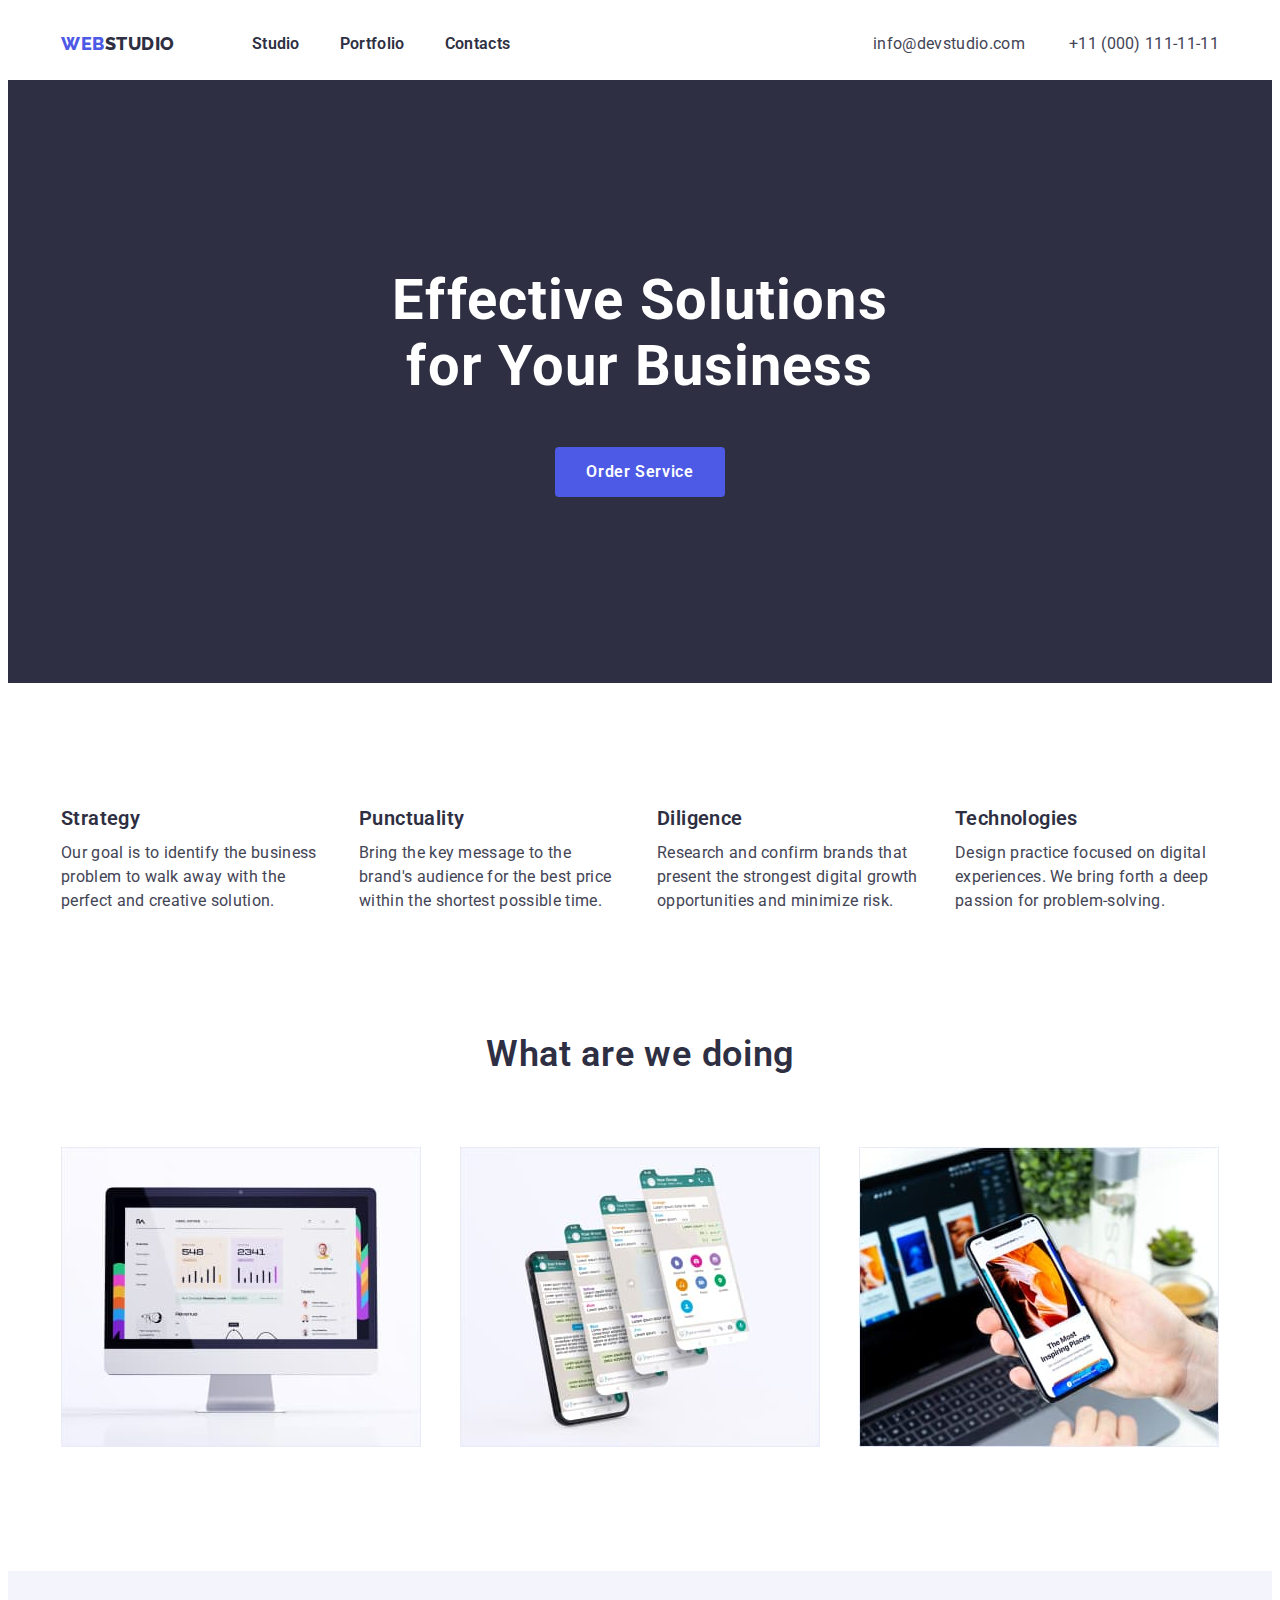
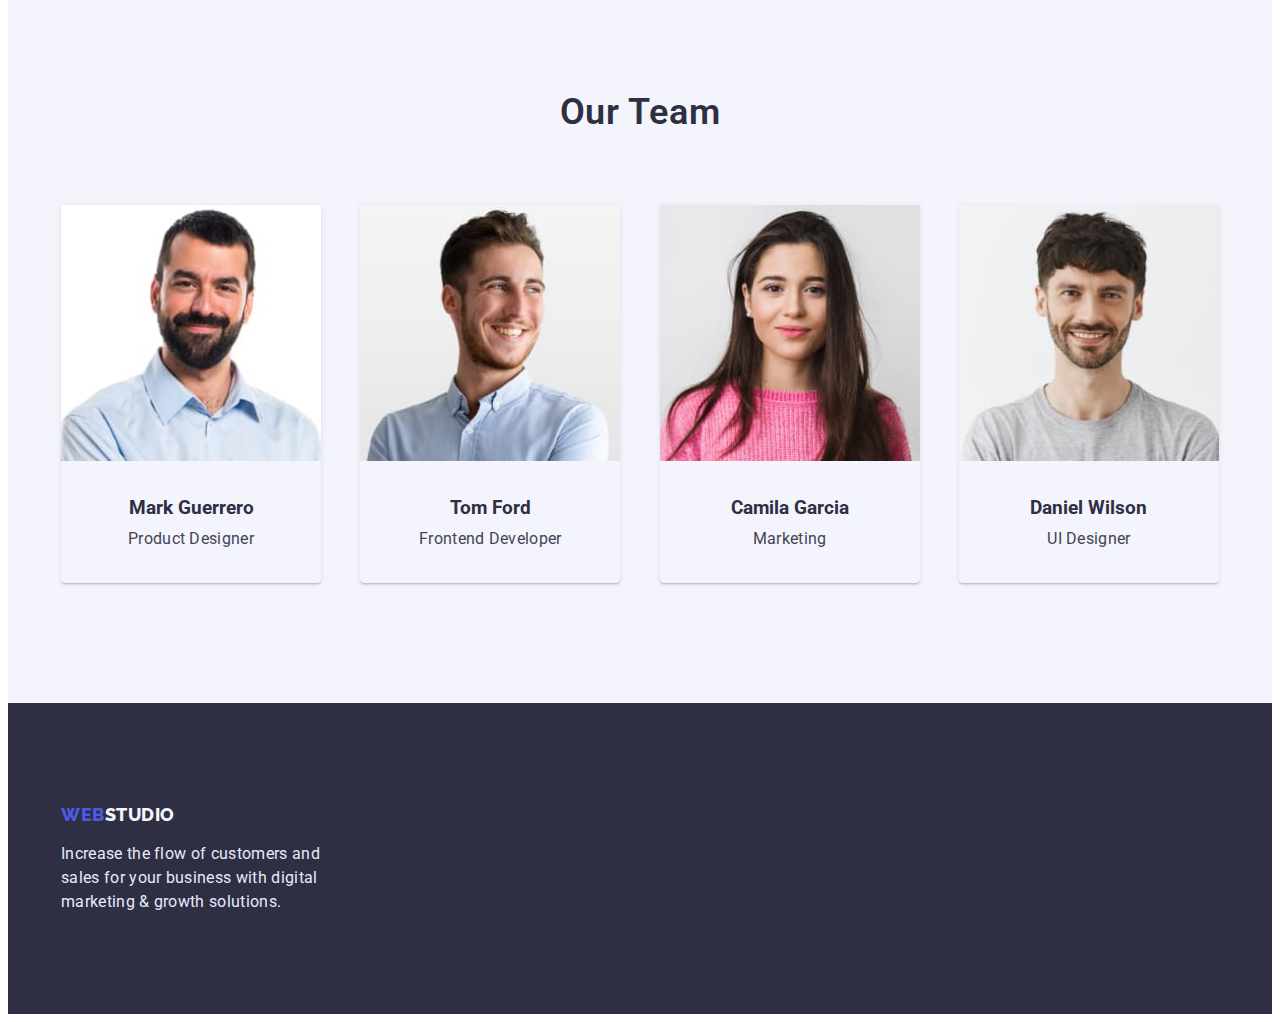
==== index.html @ ed774e04 "homework 3" ====
<!DOCTYPE html>
<html lang="en">
  <head>
    <meta charset="UTF-8" />
    <meta http-equiv="X-UA-Compatible" content="IE=edge" />
    <meta name="viewport" content="width=device-width, initial-scale=1.0" />
    <link
      href="https://fonts.googleapis.com/css2?family=Raleway:wght@800&family=Roboto:wght@400;500;700;900&display=swap"
      rel="stylesheet"
    />
    <link
      rel="stylesheet"
      href="https://cdnjs.cloudflare.com/ajax/libs/modern-normalize/1.1.0/modern-normalize.min.css"
      integrity="sha512-wpPYUAdjBVSE4KJnH1VR1HeZfpl1ub8YT/NKx4PuQ5NmX2tKuGu6U/JRp5y+Y8XG2tV+wKQpNHVUX03MfMFn9Q=="
      crossorigin="anonymous"
      referrerpolicy="no-referrer"
    />
    <link rel="stylesheet" href="./css/styles.css" />
    <title>Web Studio</title>
  </head>
  <body>
    <header>
      <div class="container navigaton-position">
        <nav class="nav">
          <a class="logo" href="/"
            ><span class="logo-web">WEB</span
            ><span class="logo-studio">STUDIO</span></a
          >
          <ul class="ul-none-decoration navigation">
            <li class="list"><a class="nav-text" href="#">Studio</a></li>
            <li class="list">
              <a class="nav-text" href="portfolio.html">Portfolio</a>
            </li>
            <li class="list"><a class="nav-text" href="#">Contacts</a></li>
          </ul>
        </nav>
        <div class="contacts-position">
          <a class="contacts" href="mailto:info@devstudio.com"
            >info@devstudio.com</a
          >
          <a class="contacts" href="tel:+11(000)1111111">+11 (000) 111-11-11</a>
        </div>
      </div>
    </header>
    <main>
      <div class="first-background">
        <h1 class="heading">Effective Solutions for Your Business</h1>
        <button class="button" type="button">Order Service</button>
      </div>
      <section class="section-position section">
        <div class="container">
          <ul class="ul-none-decoration ul-benefits">
            <li class="list-benefits">
              <h3 class="heading-tree">Strategy</h3>
              <p class="paragraph">
                Our goal is to identify the business problem to walk away with
                the perfect and creative solution.
              </p>
            </li>
            <li class="list-benefits">
              <h3 class="heading-tree">Punctuality</h3>
              <p class="paragraph">
                Bring the key message to the brand's audience for the best price
                within the shortest possible time.
              </p>
            </li>
            <li class="list-benefits">
              <h3 class="heading-tree">Diligence</h3>
              <p class="paragraph">
                Research and confirm brands that present the strongest digital
                growth opportunities and minimize risk.
              </p>
            </li>
            <li class="list-benefits">
              <h3 class="heading-tree">Technologies</h3>
              <p class="paragraph">
                Design practice focused on digital experiences. We bring forth a
                deep passion for problem-solving.
              </p>
            </li>
          </ul>
        </div>
      </section>
      <section class="section-position section-padding">
        <div class="container">
          <h2 class="heading-two center">What are we doing</h2>
          <ul class="ul-none-decoration row">
            <li class="space">
              <img src="./images/screen.jpg" alt="screen" width="360" />
            </li>
            <li class="space">
              <img
                src="./images/four-smartphones.jpg"
                alt="four smartphones"
                width="360"
              />
            </li>
            <li class="space">
              <img
                src="./images/notebook-and-smartphone.jpg"
                alt="notebook and smartphone"
                width="360"
              />
            </li>
          </ul>
        </div>
      </section>
      <section class="second-background section-position">
        <div class="container section-team-padding">
          <h2 class="heading-two center">Our Team</h2>
          <ul class="ul-none-decoration row">
            <li class="team-cards">
              <img src="./images/first-man.jpg" alt="man" width="260" />
              <div class="text-padding">
                <h3>Mark Guerrero</h3>
                <p class="paragraph">Product Designer</p>
              </div>
            </li>
            <li class="team-cards">
              <img src="./images/second-man.jpg" alt="man" width="260" />
              <div class="text-padding">
                <h3>Tom Ford</h3>
                <p class="paragraph">Frontend Developer</p>
              </div>
            </li>
            <li class="team-cards">
              <img src="./images/girl.jpg" alt="girl" width="260" />
              <div class="text-padding">
                <h3>Camila Garcia</h3>
                <p class="paragraph">Marketing</p>
              </div>
            </li>
            <li class="team-cards">
              <img src="./images/third-man.jpg" alt="man" width="260" />
              <div class="text-padding">
                <h3>Daniel Wilson</h3>
                <p class="paragraph">UI Designer</p>
              </div>
            </li>
          </ul>
        </div>
      </section>
    </main>
    <footer class="footer">
      <div class="container">
        <a href="#" class="logo footer-logo"
          ><span class="logo-web">WEB</span
          ><span class="logo-studio white">STUDIO</span></a
        >
        <p class="footer-paragraph">
          Increase the flow of customers and sales for your business with
          digital marketing & growth solutions.
        </p>
      </div>
    </footer>
  </body>
</html>
---- css/styles.css ----
body {
  font-family: Roboto;
  color: var(--defoultColor);
}

.ul-none-decoration {
  padding: 0;
  margin: 0;
  list-style: none;
}

h1,
h2,
h3,
h4,
h5,
h6,
p {
  margin: 0;
}

:root {
  --defoultTextSpacing: 0.02em;
  --lineHeight: 1.5;
  --fontWeight: 600;
  --whiteColor: #ffff;
  --defoultColor: #2e2f42;
  --irisColor: #4d5ae5;
}

*:focus {
  outline-color: var(--irisColor);
}

/* container */

.container {
  width: 1158px;
  padding: 0 15px;
  margin: 0 auto;
}

.section {
  padding: 120px 0;
}

.section-padding {
  padding-bottom: 120px;
}

.section-position {
  display: flex;
  justify-content: center;
}

.center {
  text-align: center;
}

/* navigation */

.navigaton-position {
  display: flex;
  justify-content: space-between;
  align-items: center;
}

.nav {
  display: flex;
  align-items: center;
}

.navigation:nth-child(n) {
  display: flex;
}

.list:nth-child(n) {
  margin-right: 40px;
}

.list:last-child {
  margin-right: 0;
}

.nav-text {
  display: inline-block;

  font-size: 16px;
  font-weight: var(--fontWeight);
  line-height: var(--lineHeight);
  letter-spacing: var(--defoultTextSpacing);
  text-decoration: none;

  color: var(--defoultColor);

  padding: 24px 0;
}

.nav-text:hover {
  color: var(--irisColor);
}

.logo {
  display: inline-block;

  font-family: "Raleway";
  font-style: normal;
  font-weight: 800;
  font-size: 18px;
  line-height: 1.3;
  letter-spacing: 0.03em;
  text-decoration: none;
}

.nav > .logo {
  margin-right: 77px;
}

.logo-web {
  color: var(--irisColor);
}

.logo-studio {
  color: var(--defoultColor);
}

.white {
  color: #f4f4fd;
}

.contacts-position {
  margin-left: auto;
}

.contacts {
  margin-right: 40px;
}

.contacts:last-of-type {
  margin-right: 0;
}

.contacts {
  font-size: 16px;
  font-weight: 400;
  line-height: var(--lineHeight);
  letter-spacing: var(--defoultTextSpacing);

  text-decoration: none;

  color: #434455;
}

.contacts:hover {
  color: var(--irisColor);
}

/* main */

.button {
  width: 170px;
  height: 50px;
  background-color: var(--irisColor);
  color: var(--whiteColor);
  border: none;
  border-radius: 4px;

  padding: 0;

  font-family: "Roboto";
  font-style: normal;
  font-weight: var(--fontWeight);
  font-size: 16px;
  line-height: 1.2;
  letter-spacing: 0.04em;

  cursor: pointer;
}

.button:active {
  background-color: #404bbf;
}

.first-background {
  background-color: var(--defoultColor);
  height: 603px;

  display: flex;
  justify-content: center;
  align-items: center;
  flex-direction: column;
}

.second-background {
  background-color: #f4f4fd;
  margin-bottom: 0;
}

.heading {
  font-size: 56px;
  letter-spacing: var(--defoultTextSpacing);
  text-align: center;
  width: 496px;
  margin-bottom: 48px;
  color: var(--whiteColor);
}

.heading-two {
  font-size: 36px;
  font-weight: var(--fontWeight);
  letter-spacing: var(--defoultTextSpacing);

  color: var(--defoultColor);

  margin-bottom: 72px;
}

.heading-tree {
  font-size: 20px;
  font-weight: var(--fontWeight);
  line-height: var(--lineHeight);
  letter-spacing: var(--defoultTextSpacing);

  color: var(--defoultColor);

  margin-bottom: 8px;
}

.space {
  margin-right: 24px;
}

.space:last-of-type {
  margin: 0;
}

.footer-paragraph {
  font-size: 16px;
  font-weight: 400;
  line-height: var(--lineHeight);
  letter-spacing: var(--defoultTextSpacing);

  color: #e7e9fc;
}

.paragraph {
  font-size: 16px;
  font-weight: 400;
  line-height: var(--lineHeight);
  letter-spacing: var(--defoultTextSpacing);

  color: #434455;
}

.button-portfolio {
  font-size: 16px;
  font-weight: var(--fontWeight);
  line-height: var(--lineHeight);

  letter-spacing: 0.04em;

  padding: 8px 16px;

  background-color: #f4f4fd;
  color: var(--irisColor);
  border: 1px solid #e7e9fc;
  border-radius: 4px;

  cursor: pointer;
}

.button-portfolio:hover {
  background-color: var(--irisColor);
  color: var(--whiteColor);
}

.button-portfolio:active {
  background-color: #404bbf;
  color: var(--whiteColor);
}

footer {
  background-color: var(--defoultColor);
  color: var(--whiteColor);

  padding: 100px 0;
}

.ul-benefits {
  display: flex;
  justify-content: space-between;
}

.list-benefits {
  display: flex;
  flex-direction: column;
  margin-right: 24px;
  width: 264px;
}

.list-benefits:last-of-type {
  margin-right: 0;
}

.row {
  display: flex;
  justify-content: space-between;
}

.section-team-padding {
  padding-top: 120px;
  padding-bottom: 120px;
}

.team-cards {
  box-shadow: 0px 1px 6px rgba(46, 47, 66, 0.08),
    0px 1px 1px rgba(46, 47, 66, 0.16), 0px 2px 1px rgba(46, 47, 66, 0.08);
  border-radius: 0px 0px 4px 4px;
  margin-right: 24px;
}

.team-cards h3 {
  margin-bottom: 8px;
}

.team-cards:last-of-type {
  margin-right: 0;
}

.text-padding {
  padding-top: 32px;
  padding-bottom: 32px;
}

.team-cards .text-padding {
  text-align: center;
}

.list-cards-job .text-padding {
  padding-left: 16px;
}

.footer-logo {
  margin-bottom: 16px;
}

/* .footer-content {
  flex-direction: column;
  align-items: flex-start;
} */

.footer-paragraph {
  width: 264px;
}

/* portfolio.html */

.header-potfolio {
  box-shadow: 0px 2px 1px rgba(46, 47, 66, 0.08),
    0px 1px 1px rgba(46, 47, 66, 0.16), 0px 1px 6px rgba(46, 47, 66, 0.08);
}

.section-portfolio {
  display: flex;
  justify-content: center;
  align-items: center;
  flex-direction: column;

  padding-top: 96px;
  padding-bottom: 120px;
}

.button-position {
  display: flex;
}

.list-job {
  margin-right: 24px;
}

.portfolio-position {
  margin-bottom: 72px;

  display: flex;
  justify-content: center;
}

.row-works {
  display: flex;
  justify-content: space-between;
  flex-wrap: wrap;
}

.list-cards-job {
  border: 0.5px solid #f4f4fd;
  box-shadow: 0px 1px 6px rgba(46, 47, 66, 0.08);
  width: calc((100% - 48px) / 3);

  margin-bottom: 48px;
}

.margin {
  margin-bottom: -48px;
}
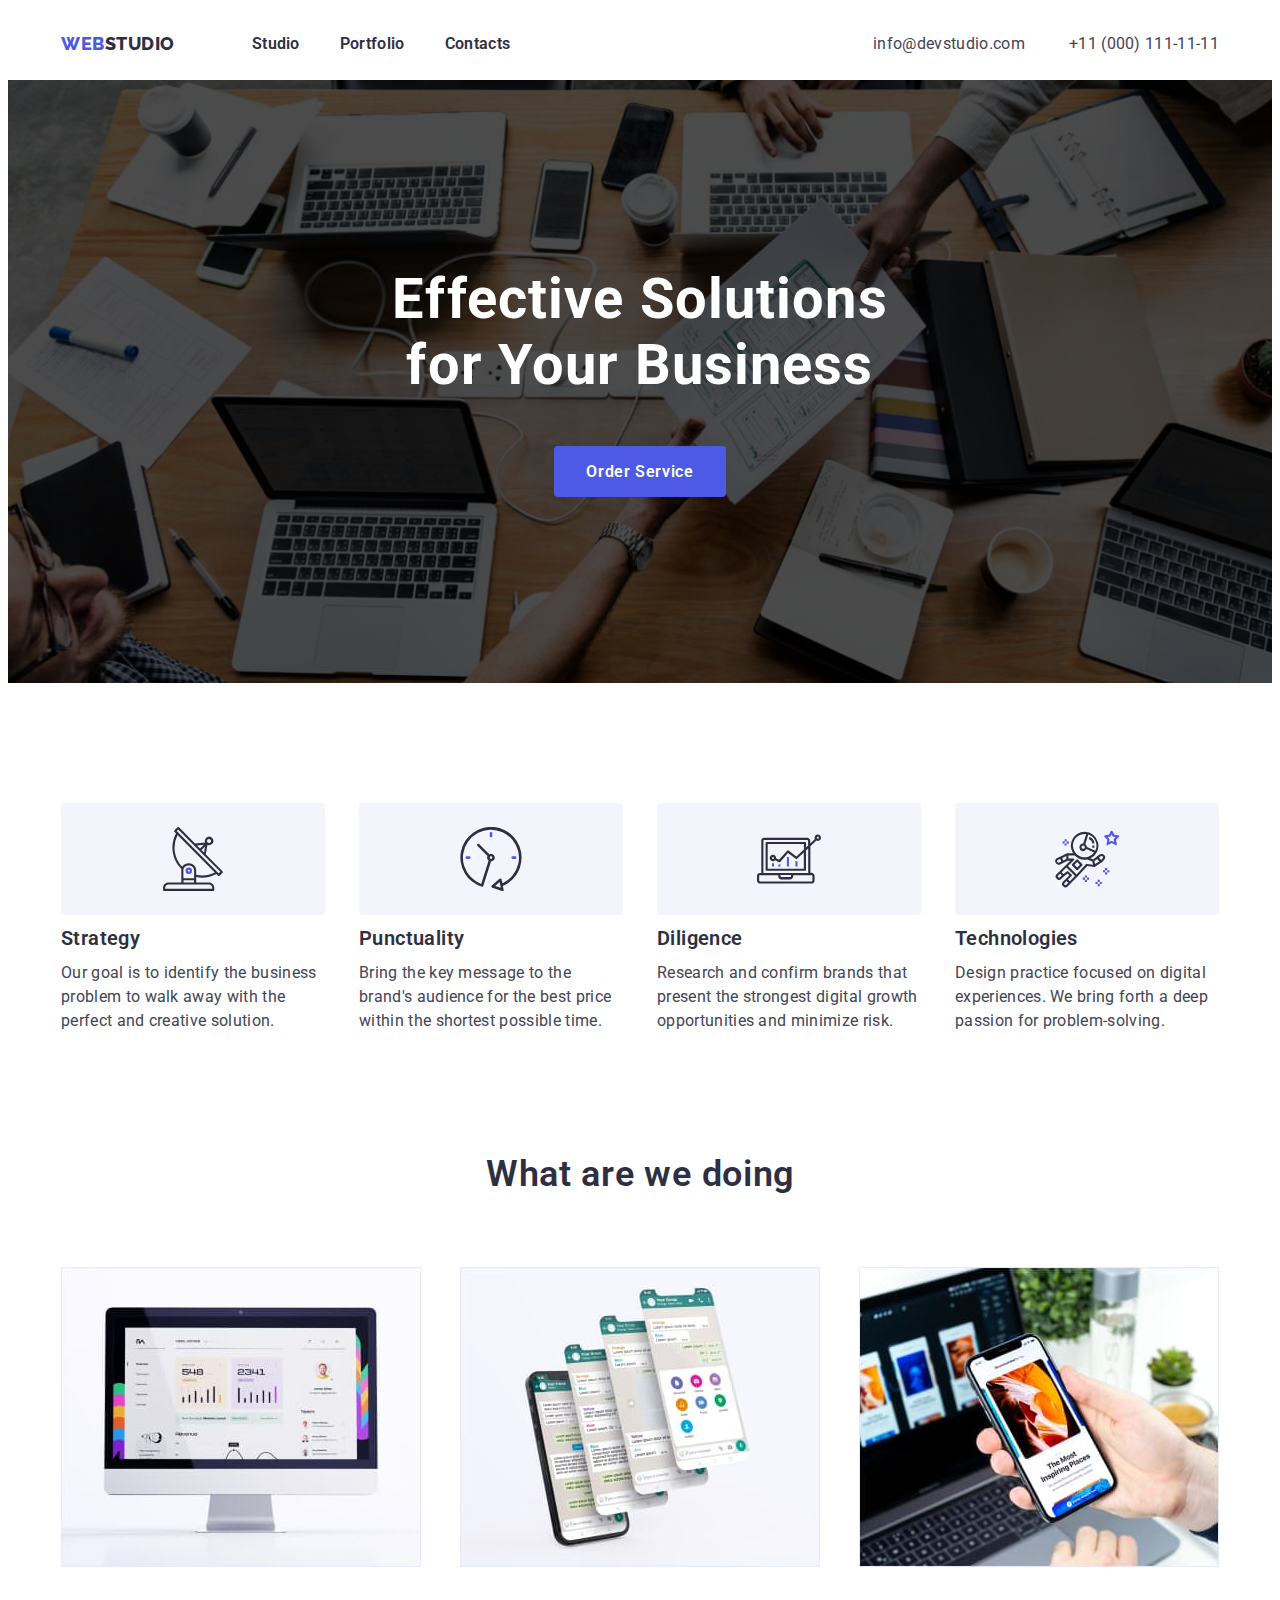
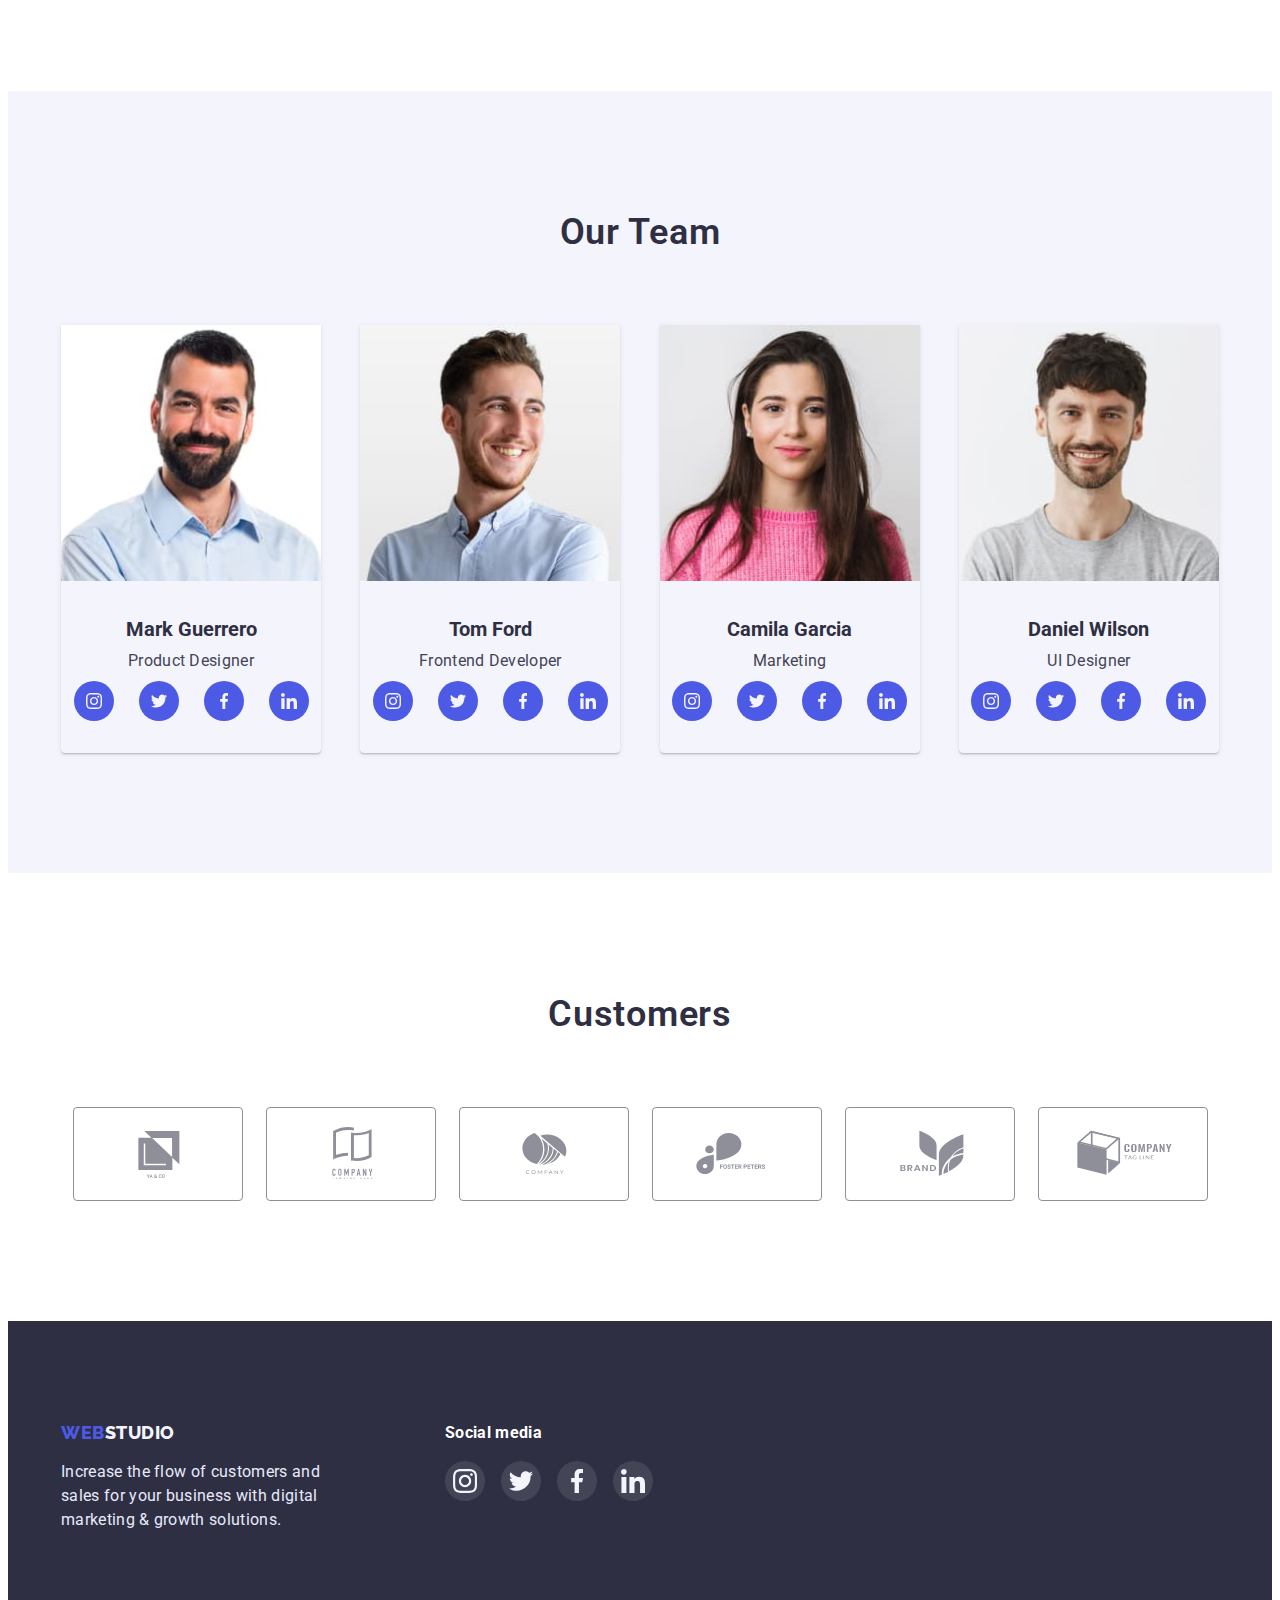
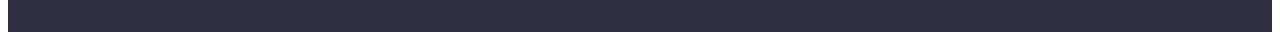
==== commit fd052c07: "done :+1:" ====
--- a/index.html
+++ b/index.html
@@ -43,7 +43,7 @@
       </div>
     </header>
     <main>
-      <div class="first-background">
+      <div class="first-background background">
         <h1 class="heading">Effective Solutions for Your Business</h1>
         <button class="button" type="button">Order Service</button>
       </div>
@@ -51,28 +51,28 @@
         <div class="container">
           <ul class="ul-none-decoration ul-benefits">
             <li class="list-benefits">
-              <h3 class="heading-tree">Strategy</h3>
+              <h3 class="heading-tree antenna">Strategy</h3>
               <p class="paragraph">
                 Our goal is to identify the business problem to walk away with
                 the perfect and creative solution.
               </p>
             </li>
             <li class="list-benefits">
-              <h3 class="heading-tree">Punctuality</h3>
+              <h3 class="heading-tree clock">Punctuality</h3>
               <p class="paragraph">
                 Bring the key message to the brand's audience for the best price
                 within the shortest possible time.
               </p>
             </li>
             <li class="list-benefits">
-              <h3 class="heading-tree">Diligence</h3>
+              <h3 class="heading-tree diagram">Diligence</h3>
               <p class="paragraph">
                 Research and confirm brands that present the strongest digital
                 growth opportunities and minimize risk.
               </p>
             </li>
             <li class="list-benefits">
-              <h3 class="heading-tree">Technologies</h3>
+              <h3 class="heading-tree astronaut">Technologies</h3>
               <p class="paragraph">
                 Design practice focused on digital experiences. We bring forth a
                 deep passion for problem-solving.
@@ -114,6 +114,70 @@
               <div class="text-padding">
                 <h3>Mark Guerrero</h3>
                 <p class="paragraph">Product Designer</p>
+                <div>
+                  <ul class="icon-contacts">
+                    <li>
+                      <a
+                        class="icon"
+                        href="https://www.instagram.com/"
+                        target="_blank"
+                        rel="noreferrer noopener nofollow"
+                      >
+                        <svg width="16" height="16">
+                          <use
+                            class="icon-svg"
+                            href="./images/symbol-defs.svg#icon-instagram"
+                          ></use>
+                        </svg>
+                      </a>
+                    </li>
+                    <li>
+                      <a
+                        class="icon"
+                        href="https://twitter.com/"
+                        target="_blank"
+                        rel="noreferrer noopener nofollow"
+                      >
+                        <svg width="16" height="16">
+                          <use
+                            class="icon-svg"
+                            href="./images/symbol-defs.svg#icon-twitter"
+                          ></use>
+                        </svg>
+                      </a>
+                    </li>
+                    <li>
+                      <a
+                        class="icon"
+                        href="https://www.facebook.com/"
+                        target="_blank"
+                        rel="noreferrer noopener nofollow"
+                      >
+                        <svg width="16" height="16">
+                          <use
+                            class="icon-svg"
+                            href="./images/symbol-defs.svg#icon-facebook"
+                          ></use>
+                        </svg>
+                      </a>
+                    </li>
+                    <li>
+                      <a
+                        class="icon"
+                        href="https://www.linkedin.com/"
+                        target="_blank"
+                        rel="noreferrer noopener nofollow"
+                      >
+                        <svg width="16" height="16">
+                          <use
+                            class="icon-svg"
+                            href="./images/symbol-defs.svg#icon-linkedin"
+                          ></use>
+                        </svg>
+                      </a>
+                    </li>
+                  </ul>
+                </div>
               </div>
             </li>
             <li class="team-cards">
@@ -121,6 +185,70 @@
               <div class="text-padding">
                 <h3>Tom Ford</h3>
                 <p class="paragraph">Frontend Developer</p>
+                <div>
+                  <ul class="icon-contacts">
+                    <li>
+                      <a
+                        class="icon"
+                        href="https://www.instagram.com/"
+                        target="_blank"
+                        rel="noreferrer noopener nofollow"
+                      >
+                        <svg width="16" height="16">
+                          <use
+                            class="icon-svg"
+                            href="./images/symbol-defs.svg#icon-instagram"
+                          ></use>
+                        </svg>
+                      </a>
+                    </li>
+                    <li>
+                      <a
+                        class="icon"
+                        href="https://twitter.com/"
+                        target="_blank"
+                        rel="noreferrer noopener nofollow"
+                      >
+                        <svg width="16" height="16">
+                          <use
+                            class="icon-svg"
+                            href="./images/symbol-defs.svg#icon-twitter"
+                          ></use>
+                        </svg>
+                      </a>
+                    </li>
+                    <li>
+                      <a
+                        class="icon"
+                        href="https://www.facebook.com/"
+                        target="_blank"
+                        rel="noreferrer noopener nofollow"
+                      >
+                        <svg width="16" height="16">
+                          <use
+                            class="icon-svg"
+                            href="./images/symbol-defs.svg#icon-facebook"
+                          ></use>
+                        </svg>
+                      </a>
+                    </li>
+                    <li>
+                      <a
+                        class="icon"
+                        href="https://www.linkedin.com/"
+                        target="_blank"
+                        rel="noreferrer noopener nofollow"
+                      >
+                        <svg width="16" height="16">
+                          <use
+                            class="icon-svg"
+                            href="./images/symbol-defs.svg#icon-linkedin"
+                          ></use>
+                        </svg>
+                      </a>
+                    </li>
+                  </ul>
+                </div>
               </div>
             </li>
             <li class="team-cards">
@@ -128,6 +256,70 @@
               <div class="text-padding">
                 <h3>Camila Garcia</h3>
                 <p class="paragraph">Marketing</p>
+                <div>
+                  <ul class="icon-contacts">
+                    <li>
+                      <a
+                        class="icon"
+                        href="https://www.instagram.com/"
+                        target="_blank"
+                        rel="noreferrer noopener nofollow"
+                      >
+                        <svg width="16" height="16">
+                          <use
+                            class="icon-svg"
+                            href="./images/symbol-defs.svg#icon-instagram"
+                          ></use>
+                        </svg>
+                      </a>
+                    </li>
+                    <li>
+                      <a
+                        class="icon"
+                        href="https://twitter.com/"
+                        target="_blank"
+                        rel="noreferrer noopener nofollow"
+                      >
+                        <svg width="16" height="16">
+                          <use
+                            class="icon-svg"
+                            href="./images/symbol-defs.svg#icon-twitter"
+                          ></use>
+                        </svg>
+                      </a>
+                    </li>
+                    <li>
+                      <a
+                        class="icon"
+                        href="https://www.facebook.com/"
+                        target="_blank"
+                        rel="noreferrer noopener nofollow"
+                      >
+                        <svg width="16" height="16">
+                          <use
+                            class="icon-svg"
+                            href="./images/symbol-defs.svg#icon-facebook"
+                          ></use>
+                        </svg>
+                      </a>
+                    </li>
+                    <li>
+                      <a
+                        class="icon"
+                        href="https://www.linkedin.com/"
+                        target="_blank"
+                        rel="noreferrer noopener nofollow"
+                      >
+                        <svg width="16" height="16">
+                          <use
+                            class="icon-svg"
+                            href="./images/symbol-defs.svg#icon-linkedin"
+                          ></use>
+                        </svg>
+                      </a>
+                    </li>
+                  </ul>
+                </div>
               </div>
             </li>
             <li class="team-cards">
@@ -135,7 +327,108 @@
               <div class="text-padding">
                 <h3>Daniel Wilson</h3>
                 <p class="paragraph">UI Designer</p>
+                <div>
+                  <ul class="icon-contacts">
+                    <li>
+                      <a
+                        class="icon"
+                        href="https://www.instagram.com/"
+                        target="_blank"
+                        rel="noreferrer noopener nofollow"
+                      >
+                        <svg width="16" height="16">
+                          <use
+                            class="icon-svg"
+                            href="./images/symbol-defs.svg#icon-instagram"
+                          ></use>
+                        </svg>
+                      </a>
+                    </li>
+                    <li>
+                      <a
+                        class="icon"
+                        href="https://twitter.com/"
+                        target="_blank"
+                        rel="noreferrer noopener nofollow"
+                      >
+                        <svg width="16" height="16">
+                          <use
+                            class="icon-svg"
+                            href="./images/symbol-defs.svg#icon-twitter"
+                          ></use>
+                        </svg>
+                      </a>
+                    </li>
+                    <li>
+                      <a
+                        class="icon"
+                        href="https://www.facebook.com/"
+                        target="_blank"
+                        rel="noreferrer noopener nofollow"
+                      >
+                        <svg width="16" height="16">
+                          <use
+                            class="icon-svg"
+                            href="./images/symbol-defs.svg#icon-facebook"
+                          ></use>
+                        </svg>
+                      </a>
+                    </li>
+                    <li>
+                      <a
+                        class="icon"
+                        href="https://www.linkedin.com/"
+                        target="_blank"
+                        rel="noreferrer noopener nofollow"
+                      >
+                        <svg width="16" height="16">
+                          <use
+                            class="icon-svg"
+                            href="./images/symbol-defs.svg#icon-linkedin"
+                          ></use>
+                        </svg>
+                      </a>
+                    </li>
+                  </ul>
+                </div>
               </div>
+            </li>
+          </ul>
+        </div>
+      </section>
+      <section class="section-castomers">
+        <div class="container">
+          <h2 class="heading-two">Customers</h2>
+          <ul class="companys">
+            <li class="customers-svg">
+              <svg class="color-company" width="104" height="56">
+                <use href="./images/symbol-defs.svg#icon-company1"></use>
+              </svg>
+            </li>
+            <li class="customers-svg">
+              <svg class="color-company" width="104" height="56">
+                <use href="./images/symbol-defs.svg#icon-company2"></use>
+              </svg>
+            </li>
+            <li class="customers-svg">
+              <svg class="color-company" width="104" height="56">
+                <use href="./images/symbol-defs.svg#icon-company3"></use>
+              </svg>
+            </li>
+            <li class="customers-svg">
+              <svg class="color-company" width="104" height="56">
+                <use href="./images/symbol-defs.svg#icon-company4"></use>
+              </svg>
+            </li>
+            <li class="customers-svg">
+              <svg class="color-company" width="104" height="56">
+                <use href="./images/symbol-defs.svg#icon-company5"></use>
+              </svg>
+            </li>
+            <li class="customers-svg">
+              <svg class="color-company" width="104" height="56">
+                <use href="./images/symbol-defs.svg#icon-company6"></use>
+              </svg>
             </li>
           </ul>
         </div>
@@ -143,14 +436,83 @@
     </main>
     <footer class="footer">
       <div class="container">
-        <a href="#" class="logo footer-logo"
-          ><span class="logo-web">WEB</span
-          ><span class="logo-studio white">STUDIO</span></a
-        >
-        <p class="footer-paragraph">
-          Increase the flow of customers and sales for your business with
-          digital marketing & growth solutions.
-        </p>
+        <div class="footer-contain">
+          <div>
+            <a href="#" class="logo footer-logo"
+              ><span class="logo-web">WEB</span
+              ><span class="logo-studio white">STUDIO</span></a
+            >
+            <p class="footer-paragraph">
+              Increase the flow of customers and sales for your business with
+              digital marketing & growth solutions.
+            </p>
+          </div>
+          <div>
+            <h3>Social media</h3>
+            <ul class="icon-contacts">
+              <li>
+                <a
+                  class="icon"
+                  href="https://www.instagram.com/"
+                  target="_blank"
+                  rel="noreferrer noopener nofollow"
+                >
+                  <svg width="24" height="24">
+                    <use
+                      class="icon-svg"
+                      href="./images/symbol-defs.svg#icon-instagram"
+                    ></use>
+                  </svg>
+                </a>
+              </li>
+              <li>
+                <a
+                  class="icon"
+                  href="https://twitter.com/"
+                  target="_blank"
+                  rel="noreferrer noopener nofollow"
+                >
+                  <svg width="24" height="24">
+                    <use
+                      class="icon-svg"
+                      href="./images/symbol-defs.svg#icon-twitter"
+                    ></use>
+                  </svg>
+                </a>
+              </li>
+              <li>
+                <a
+                  class="icon"
+                  href="https://www.facebook.com/"
+                  target="_blank"
+                  rel="noreferrer noopener nofollow"
+                >
+                  <svg width="24" height="24">
+                    <use
+                      class="icon-svg"
+                      href="./images/symbol-defs.svg#icon-facebook"
+                    ></use>
+                  </svg>
+                </a>
+              </li>
+              <li>
+                <a
+                  class="icon"
+                  href="https://www.linkedin.com/"
+                  target="_blank"
+                  rel="noreferrer noopener nofollow"
+                >
+                  <svg width="24" height="24">
+                    <use
+                      class="icon-svg"
+                      href="./images/symbol-defs.svg#icon-linkedin"
+                    ></use>
+                  </svg>
+                </a>
+              </li>
+            </ul>
+          </div>
+        </div>
       </div>
     </footer>
   </body>
--- a/css/styles.css
+++ b/css/styles.css
@@ -3,7 +3,7 @@
   color: var(--defoultColor);
 }
 
-.ul-none-decoration {
+ul {
   padding: 0;
   margin: 0;
   list-style: none;
@@ -26,6 +26,7 @@
   --whiteColor: #ffff;
   --defoultColor: #2e2f42;
   --irisColor: #4d5ae5;
+  --cloudColor: #f4f4fd;
 }
 
 *:focus {
@@ -158,14 +159,12 @@
 /* main */
 
 .button {
-  width: 170px;
-  height: 50px;
   background-color: var(--irisColor);
   color: var(--whiteColor);
   border: none;
   border-radius: 4px;
 
-  padding: 0;
+  padding: 16px 32px;
 
   font-family: "Roboto";
   font-style: normal;
@@ -189,6 +188,17 @@
   justify-content: center;
   align-items: center;
   flex-direction: column;
+}
+
+.background {
+  background-image: linear-gradient(
+      to right,
+      rgba(0, 0, 0, 0.7),
+      rgba(0, 0, 0, 0.7)
+    ),
+    url(../images/background.jpg);
+  background-repeat: no-repeat;
+  background-size: cover;
 }
 
 .second-background {
@@ -320,6 +330,11 @@
 }
 
 .team-cards h3 {
+  font-size: 20px;
+  margin-bottom: 8px;
+}
+
+.team-cards p {
   margin-bottom: 8px;
 }
 
@@ -402,3 +417,117 @@
 .margin {
   margin-bottom: -48px;
 }
+
+.section-castomers {
+  padding-top: 120px;
+  padding-bottom: 120px;
+}
+
+.section-castomers h2 {
+  text-align: center;
+}
+
+/* svg */
+
+.list-benefits .heading-tree::before {
+  display: block;
+  content: "";
+  height: 112px;
+  background-repeat: no-repeat;
+  background-position: center;
+  background-size: 64px;
+  background-color: #f4f4fd;
+
+  border-radius: 4px;
+  margin-bottom: 8px;
+}
+
+.antenna::before {
+  background-image: url(../images/antenna.svg);
+}
+.clock::before {
+  background-image: url(../images/clock.svg);
+}
+.diagram::before {
+  background-image: url(../images/diagram.svg);
+}
+
+.astronaut::before {
+  background-image: url(../images/astronaut.svg);
+}
+
+.icon {
+  display: flex;
+  justify-content: center;
+  align-items: center;
+
+  background-color: var(--irisColor);
+  width: 40px;
+  height: 40px;
+  border-radius: 50%;
+}
+
+.icon-svg {
+  fill: var(--cloudColor);
+}
+
+.icon-contacts {
+  display: flex;
+  justify-content: space-around;
+}
+
+.companys {
+  display: flex;
+  justify-content: space-around;
+}
+
+.customers-svg {
+  border: 1px solid #8e8f99;
+  border-radius: 4px;
+  padding: 16px 32px;
+}
+
+.color-company {
+  fill: #8e8f99;
+}
+
+.customers-svg:hover .color-company,
+.customers-svg:hover {
+  fill: var(--irisColor);
+  border-color: var(--irisColor);
+}
+
+.footer-contain {
+  display: flex;
+}
+
+.footer h3 {
+  margin-bottom: 16px;
+}
+
+.footer-contain div {
+  margin-right: 120px;
+}
+
+.footer-contain div:last-of-type {
+  margin-right: 0px;
+}
+
+.footer-contain h3 {
+  font-size: 16px;
+  line-height: 24px;
+
+  letter-spacing: var(--defoultTextSpacing);
+}
+
+.footer .icon {
+  background-color: #ffffff1a;
+}
+
+.footer .icon-contacts li {
+  margin-right: 16px;
+}
+
+.footer .icon-contacts li:last-of-type {
+  margin-right: 0px;
+}
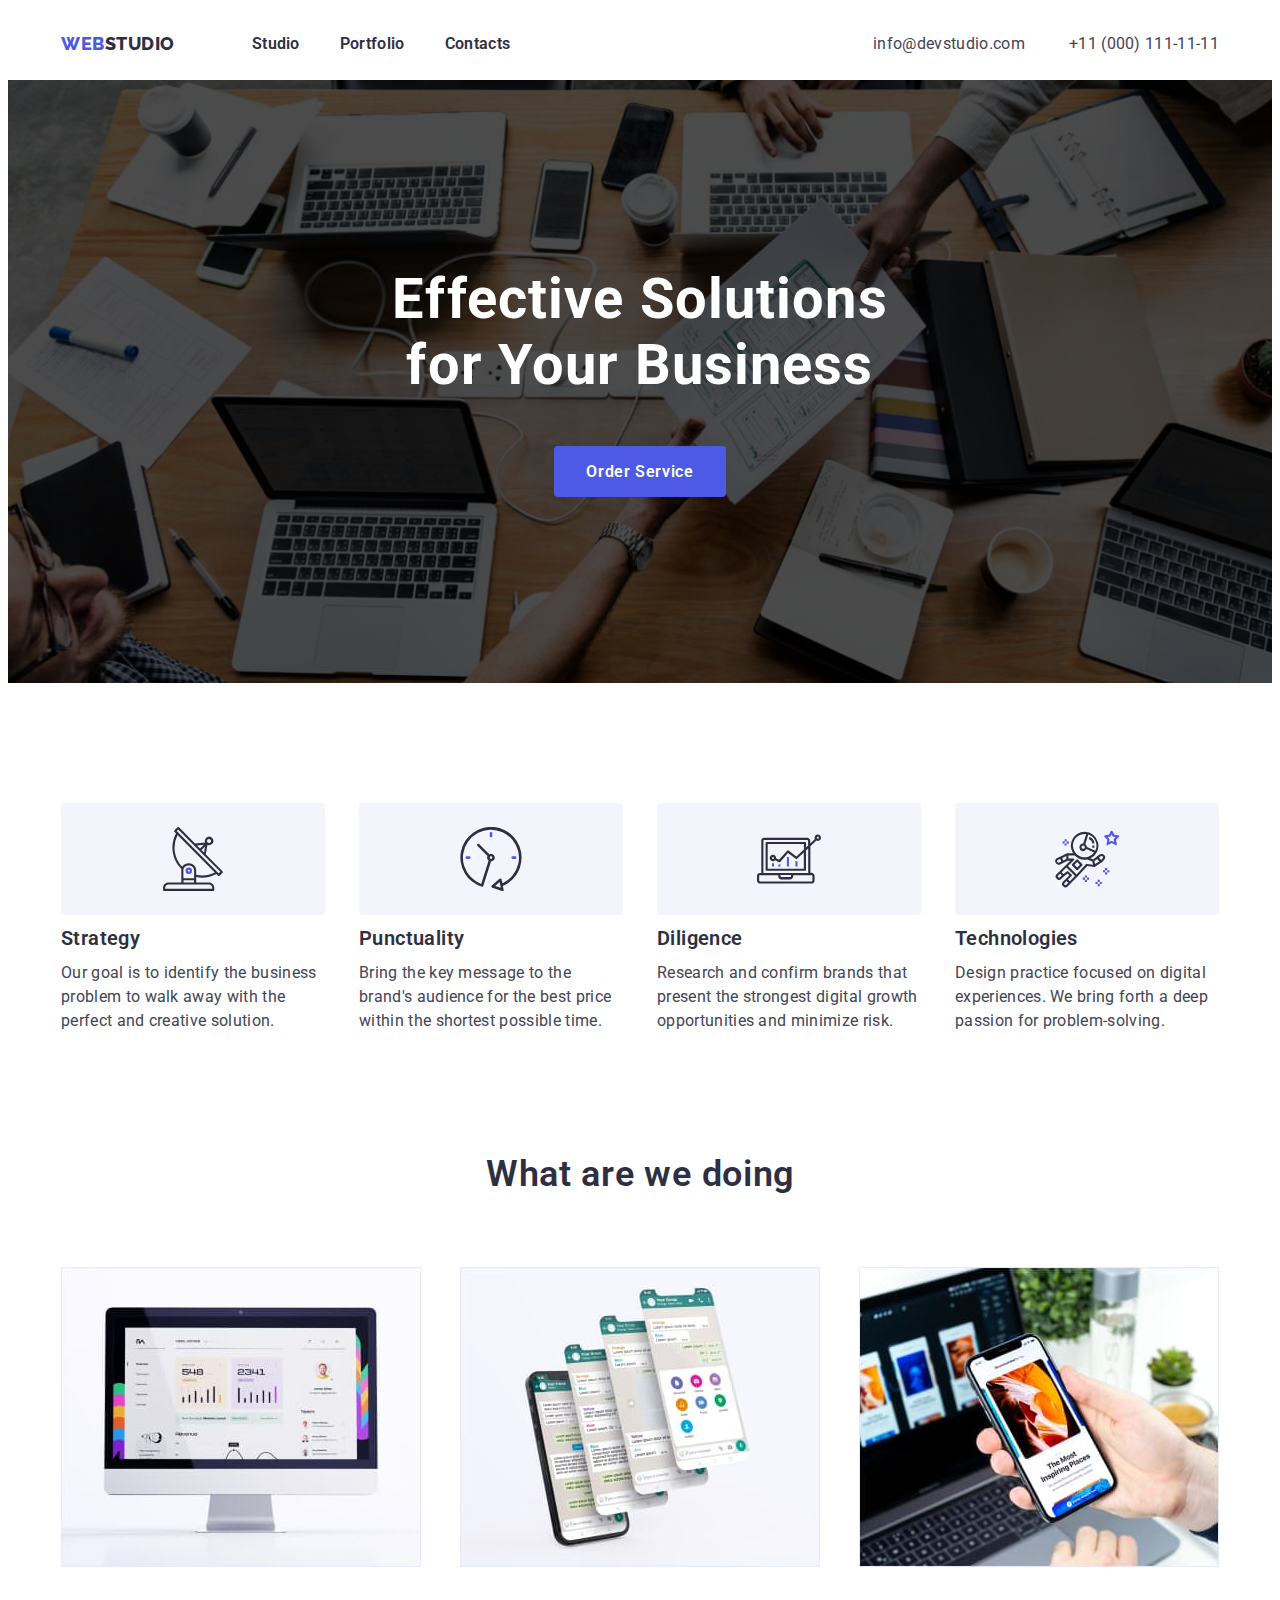
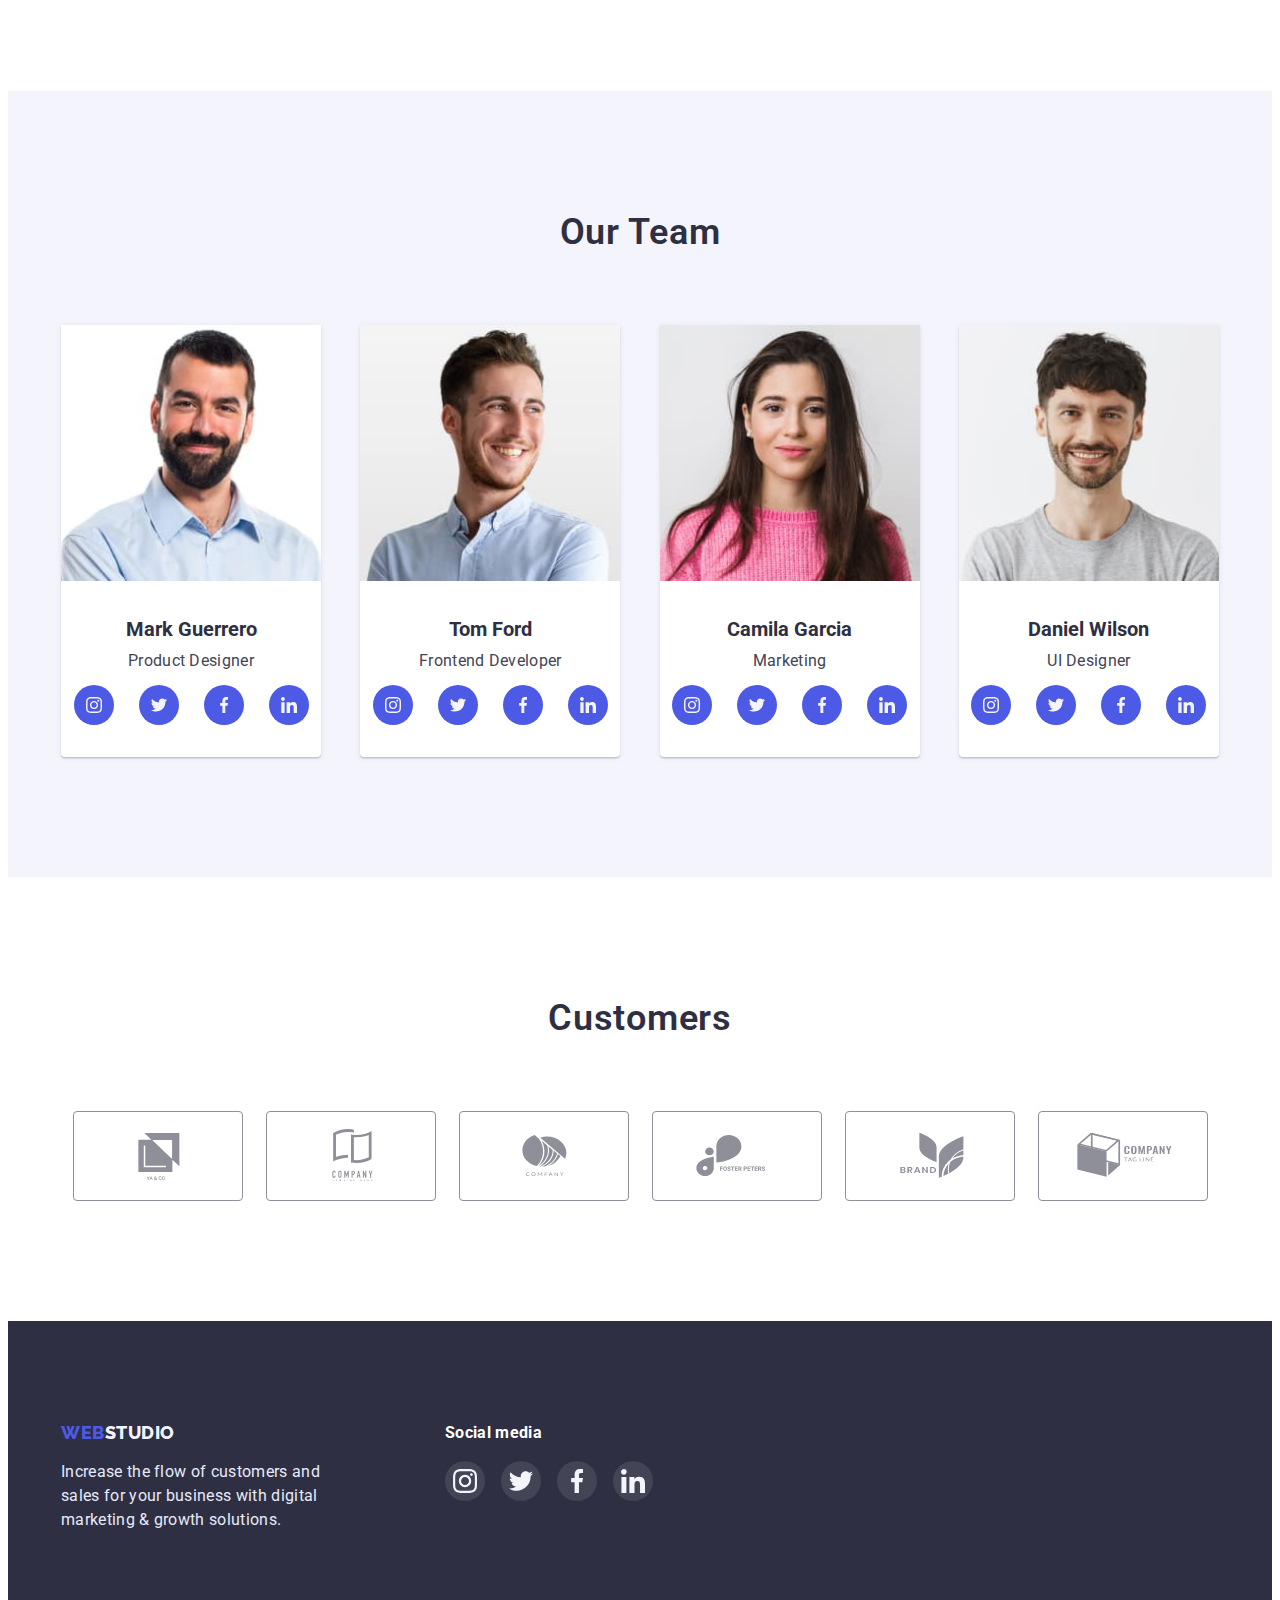
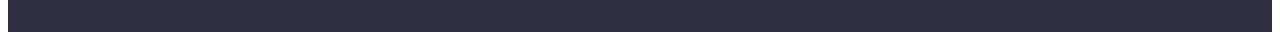
==== commit 677e40ec: "done" ====
--- a/index.html
+++ b/index.html
@@ -50,29 +50,29 @@
       <section class="section-position section">
         <div class="container">
           <ul class="ul-none-decoration ul-benefits">
-            <li class="list-benefits">
-              <h3 class="heading-tree antenna">Strategy</h3>
+            <li class="list-benefits antenna">
+              <h3 class="heading-tree">Strategy</h3>
               <p class="paragraph">
                 Our goal is to identify the business problem to walk away with
                 the perfect and creative solution.
               </p>
             </li>
-            <li class="list-benefits">
-              <h3 class="heading-tree clock">Punctuality</h3>
+            <li class="list-benefits clock">
+              <h3 class="heading-tree">Punctuality</h3>
               <p class="paragraph">
                 Bring the key message to the brand's audience for the best price
                 within the shortest possible time.
               </p>
             </li>
-            <li class="list-benefits">
-              <h3 class="heading-tree diagram">Diligence</h3>
+            <li class="list-benefits diagram">
+              <h3 class="heading-tree">Diligence</h3>
               <p class="paragraph">
                 Research and confirm brands that present the strongest digital
                 growth opportunities and minimize risk.
               </p>
             </li>
-            <li class="list-benefits">
-              <h3 class="heading-tree astronaut">Technologies</h3>
+            <li class="list-benefits astronaut">
+              <h3 class="heading-tree">Technologies</h3>
               <p class="paragraph">
                 Design practice focused on digital experiences. We bring forth a
                 deep passion for problem-solving.
@@ -401,34 +401,46 @@
           <h2 class="heading-two">Customers</h2>
           <ul class="companys">
             <li class="customers-svg">
-              <svg class="color-company" width="104" height="56">
-                <use href="./images/symbol-defs.svg#icon-company1"></use>
-              </svg>
+              <a href="/">
+                <svg class="color-company" width="104" height="56">
+                  <use href="./images/symbol-defs.svg#icon-company1"></use>
+                </svg>
+              </a>
             </li>
             <li class="customers-svg">
-              <svg class="color-company" width="104" height="56">
-                <use href="./images/symbol-defs.svg#icon-company2"></use>
-              </svg>
+              <a href="/">
+                <svg class="color-company" width="104" height="56">
+                  <use href="./images/symbol-defs.svg#icon-company2"></use>
+                </svg>
+              </a>
             </li>
             <li class="customers-svg">
-              <svg class="color-company" width="104" height="56">
-                <use href="./images/symbol-defs.svg#icon-company3"></use>
-              </svg>
+              <a href="/">
+                <svg class="color-company" width="104" height="56">
+                  <use href="./images/symbol-defs.svg#icon-company3"></use>
+                </svg>
+              </a>
             </li>
             <li class="customers-svg">
-              <svg class="color-company" width="104" height="56">
-                <use href="./images/symbol-defs.svg#icon-company4"></use>
-              </svg>
+              <a href="/">
+                <svg class="color-company" width="104" height="56">
+                  <use href="./images/symbol-defs.svg#icon-company4"></use>
+                </svg>
+              </a>
             </li>
             <li class="customers-svg">
-              <svg class="color-company" width="104" height="56">
-                <use href="./images/symbol-defs.svg#icon-company5"></use>
-              </svg>
+              <a href="/">
+                <svg class="color-company" width="104" height="56">
+                  <use href="./images/symbol-defs.svg#icon-company5"></use>
+                </svg>
+              </a>
             </li>
             <li class="customers-svg">
-              <svg class="color-company" width="104" height="56">
-                <use href="./images/symbol-defs.svg#icon-company6"></use>
-              </svg>
+              <a href="/">
+                <svg class="color-company" width="104" height="56">
+                  <use href="./images/symbol-defs.svg#icon-company6"></use>
+                </svg>
+              </a>
             </li>
           </ul>
         </div>
--- a/css/styles.css
+++ b/css/styles.css
@@ -279,10 +279,12 @@
   cursor: pointer;
 }
 
-.button-portfolio:hover {
+.button-portfolio:hover, .button-portfolio:focus {
   background-color: var(--irisColor);
   color: var(--whiteColor);
 }
+
+
 
 .button-portfolio:active {
   background-color: #404bbf;
@@ -327,6 +329,8 @@
     0px 1px 1px rgba(46, 47, 66, 0.16), 0px 2px 1px rgba(46, 47, 66, 0.08);
   border-radius: 0px 0px 4px 4px;
   margin-right: 24px;
+
+  background-color: var(--whiteColor);
 }
 
 .team-cards h3 {
@@ -335,7 +339,7 @@
 }
 
 .team-cards p {
-  margin-bottom: 8px;
+  margin-bottom: 12px;
 }
 
 .team-cards:last-of-type {
@@ -414,6 +418,12 @@
   margin-bottom: 48px;
 }
 
+.list-cards-job:hover {
+  transition: 0.5s;
+  box-shadow: 0px 1px 6px rgba(46, 47, 66, 0.08),
+    0px 1px 1px rgba(46, 47, 66, 0.16), 0px 2px 1px rgba(46, 47, 66, 0.08);
+}
+
 .margin {
   margin-bottom: -48px;
 }
@@ -429,7 +439,7 @@
 
 /* svg */
 
-.list-benefits .heading-tree::before {
+.list-benefits::before {
   display: block;
   content: "";
   height: 112px;
@@ -467,6 +477,10 @@
   border-radius: 50%;
 }
 
+.icon:focus {
+  background-color: #31d0aa;
+}
+
 .icon-svg {
   fill: var(--cloudColor);
 }
@@ -484,7 +498,12 @@
 .customers-svg {
   border: 1px solid #8e8f99;
   border-radius: 4px;
-  padding: 16px 32px;
+  width: 168px;
+  height: 88px;
+
+  display: flex;
+  justify-content: center;
+  align-items: center;
 }
 
 .color-company {
@@ -524,6 +543,10 @@
   background-color: #ffffff1a;
 }
 
+.footer .icon:hover {
+  background-color: #31d0aa;
+}
+
 .footer .icon-contacts li {
   margin-right: 16px;
 }
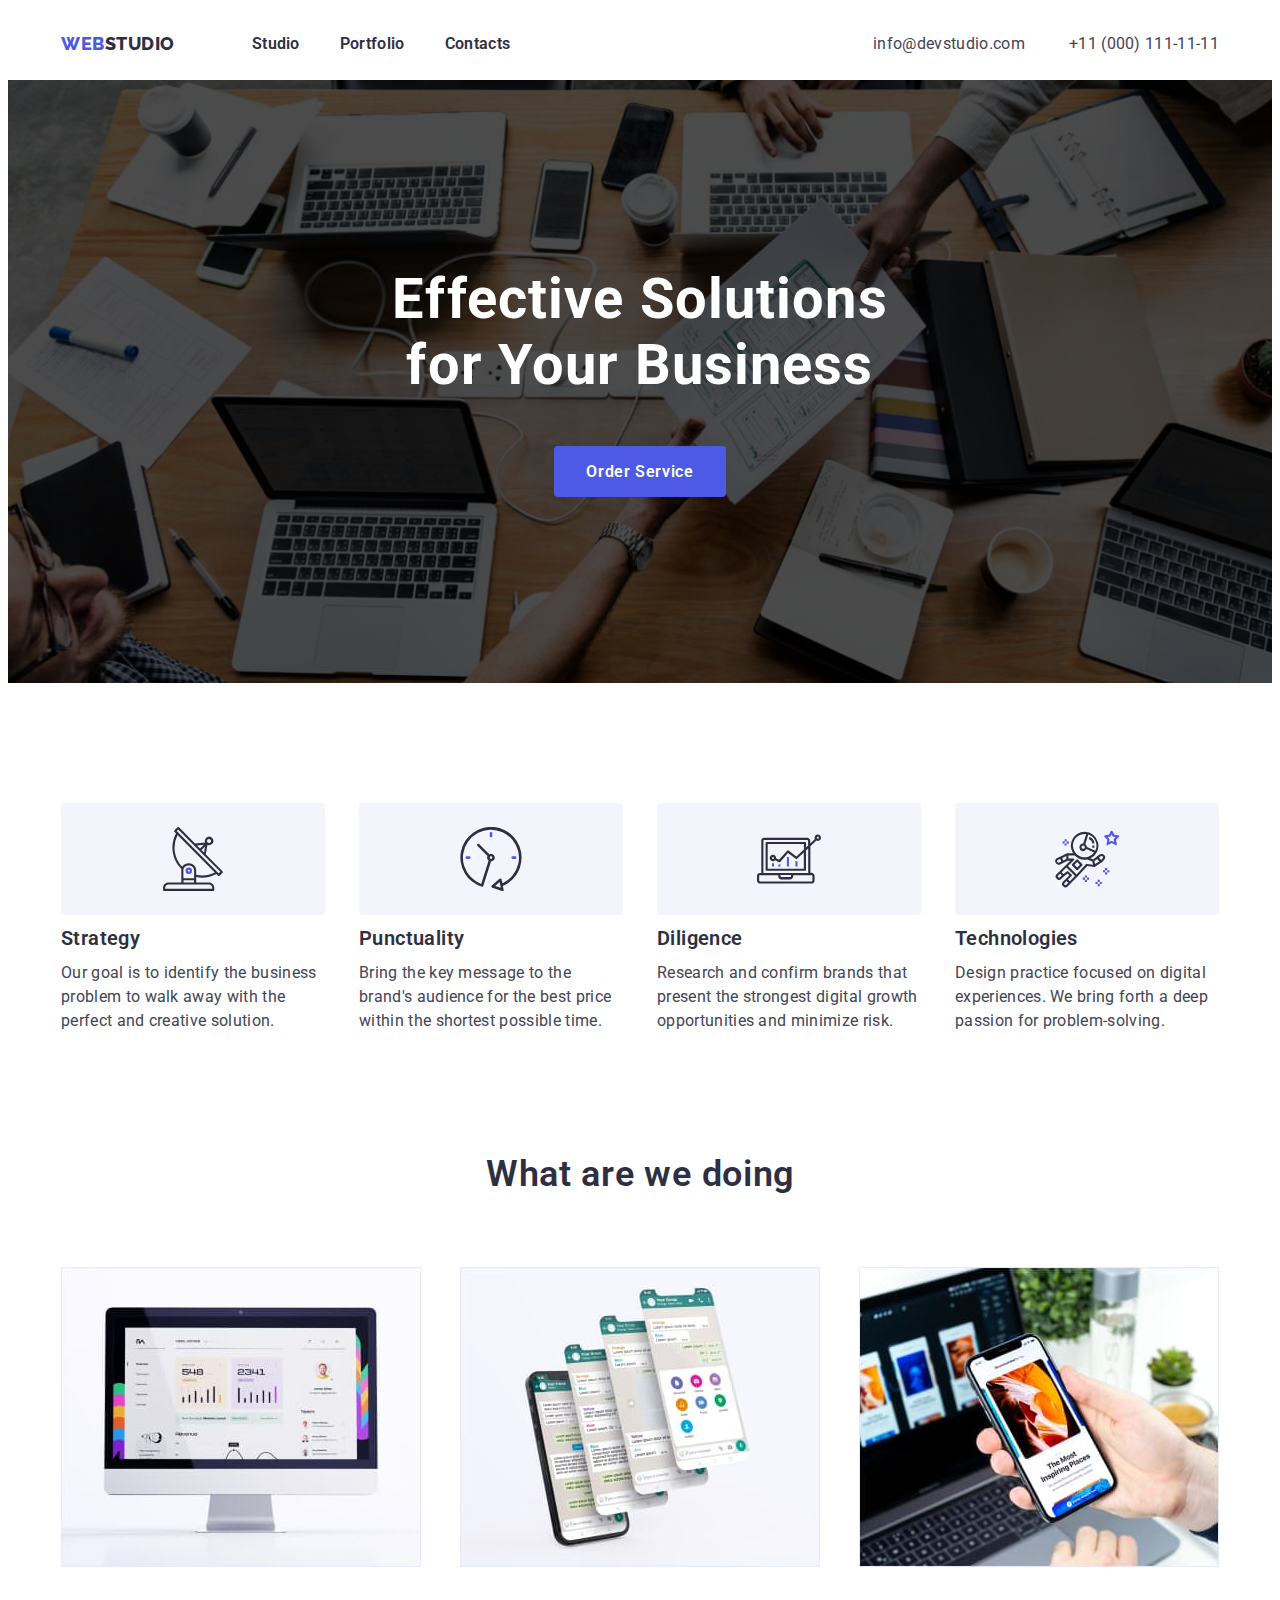
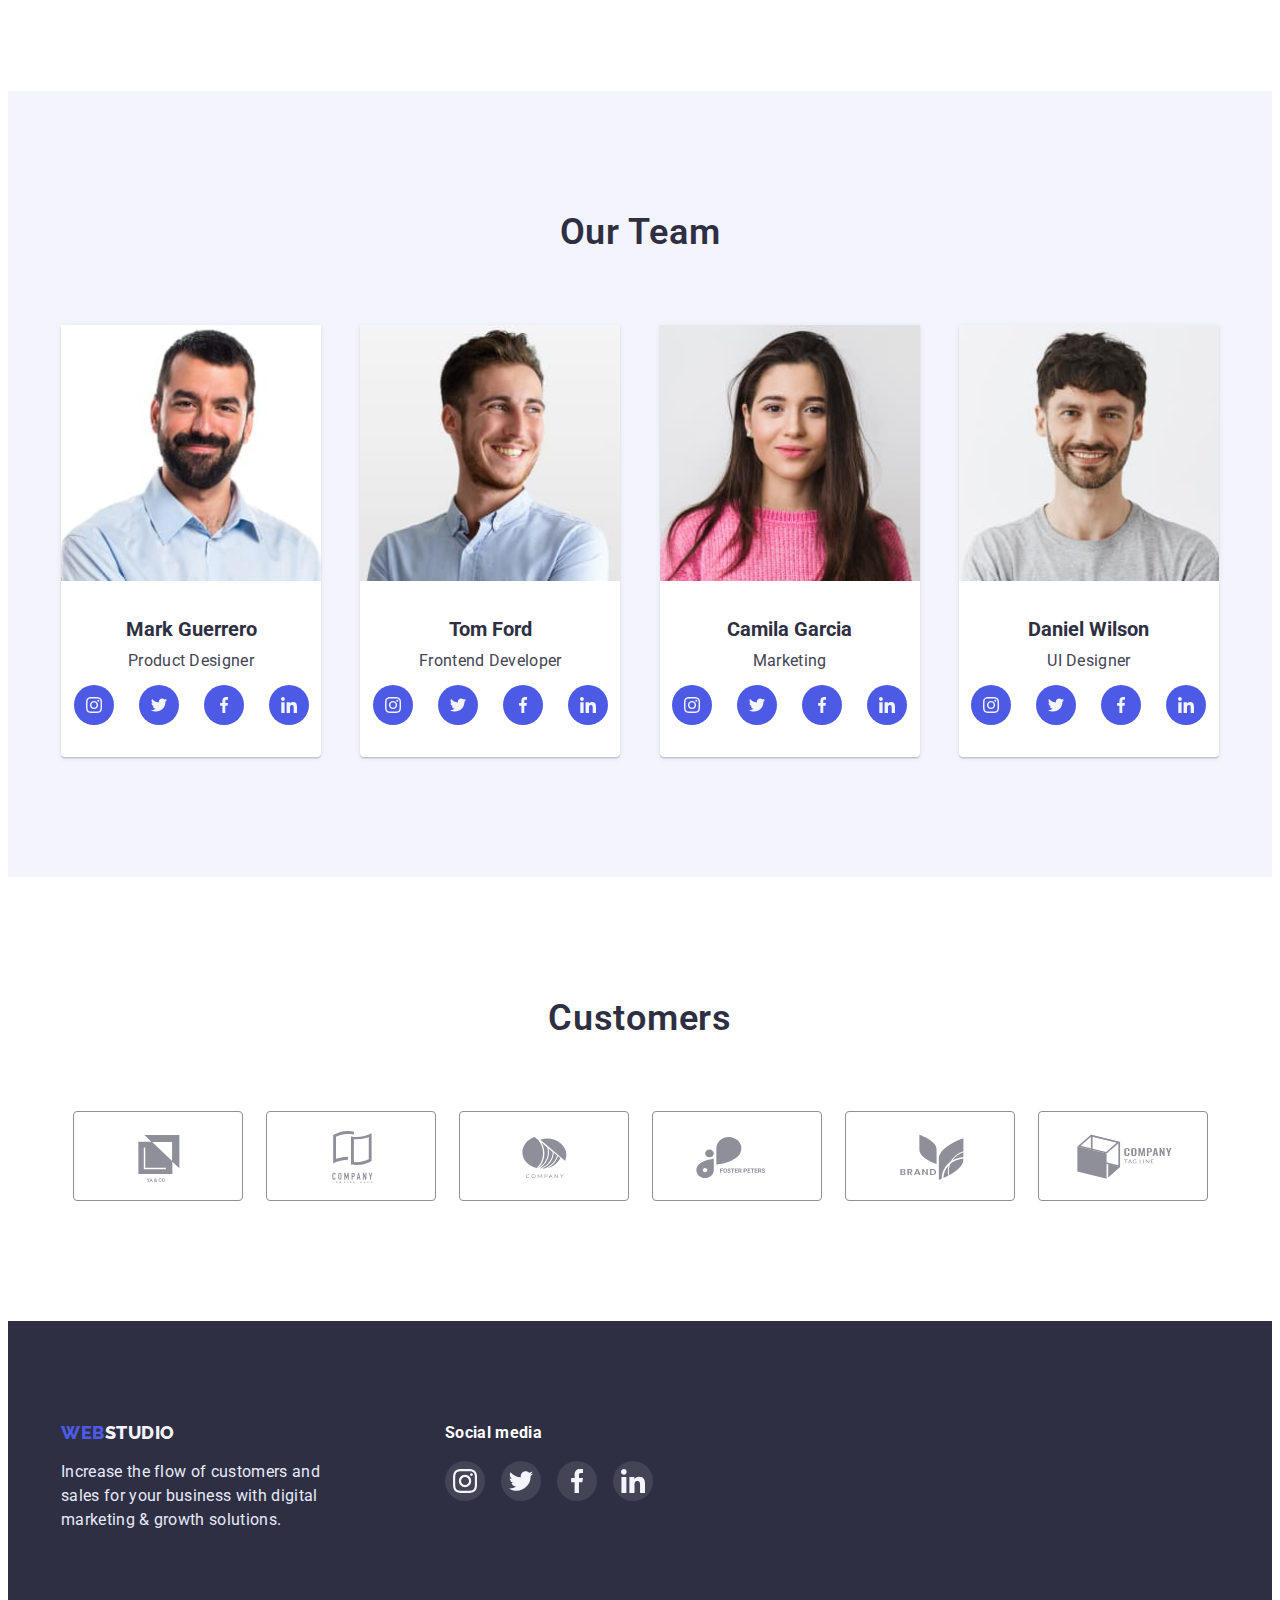
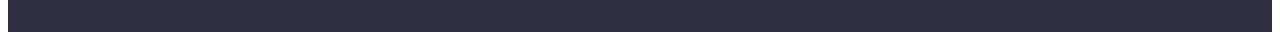
==== commit 18a4c258: "rework and done" ====
--- a/index.html
+++ b/index.html
@@ -400,43 +400,43 @@
         <div class="container">
           <h2 class="heading-two">Customers</h2>
           <ul class="companys">
-            <li class="customers-svg">
-              <a href="/">
+            <li>
+              <a class="customers-svg" href="/">
                 <svg class="color-company" width="104" height="56">
                   <use href="./images/symbol-defs.svg#icon-company1"></use>
                 </svg>
               </a>
             </li>
-            <li class="customers-svg">
-              <a href="/">
+            <li>
+              <a class="customers-svg" href="/">
                 <svg class="color-company" width="104" height="56">
                   <use href="./images/symbol-defs.svg#icon-company2"></use>
                 </svg>
               </a>
             </li>
-            <li class="customers-svg">
-              <a href="/">
+            <li>
+              <a class="customers-svg" href="/">
                 <svg class="color-company" width="104" height="56">
                   <use href="./images/symbol-defs.svg#icon-company3"></use>
                 </svg>
               </a>
             </li>
-            <li class="customers-svg">
-              <a href="/">
+            <li>
+              <a class="customers-svg" href="/">
                 <svg class="color-company" width="104" height="56">
                   <use href="./images/symbol-defs.svg#icon-company4"></use>
                 </svg>
               </a>
             </li>
-            <li class="customers-svg">
-              <a href="/">
+            <li>
+              <a class="customers-svg" href="/">
                 <svg class="color-company" width="104" height="56">
                   <use href="./images/symbol-defs.svg#icon-company5"></use>
                 </svg>
               </a>
             </li>
-            <li class="customers-svg">
-              <a href="/">
+            <li>
+              <a class="customers-svg" href="/">
                 <svg class="color-company" width="104" height="56">
                   <use href="./images/symbol-defs.svg#icon-company6"></use>
                 </svg>
--- a/css/styles.css
+++ b/css/styles.css
@@ -279,12 +279,13 @@
   cursor: pointer;
 }
 
-.button-portfolio:hover, .button-portfolio:focus {
+.button-portfolio:hover,
+.button-portfolio:focus {
   background-color: var(--irisColor);
   color: var(--whiteColor);
-}
-
-
+  border-color: var(--irisColor);
+  box-shadow: 0px 4px 4px rgba(0, 0, 0, 0.15);
+}
 
 .button-portfolio:active {
   background-color: #404bbf;
@@ -516,6 +517,10 @@
   border-color: var(--irisColor);
 }
 
+.customers-svg:focus .color-company {
+  fill: var(--irisColor);
+}
+
 .footer-contain {
   display: flex;
 }
@@ -543,7 +548,8 @@
   background-color: #ffffff1a;
 }
 
-.footer .icon:hover {
+.footer .icon:hover,
+.footer .icon:focus {
   background-color: #31d0aa;
 }
 
